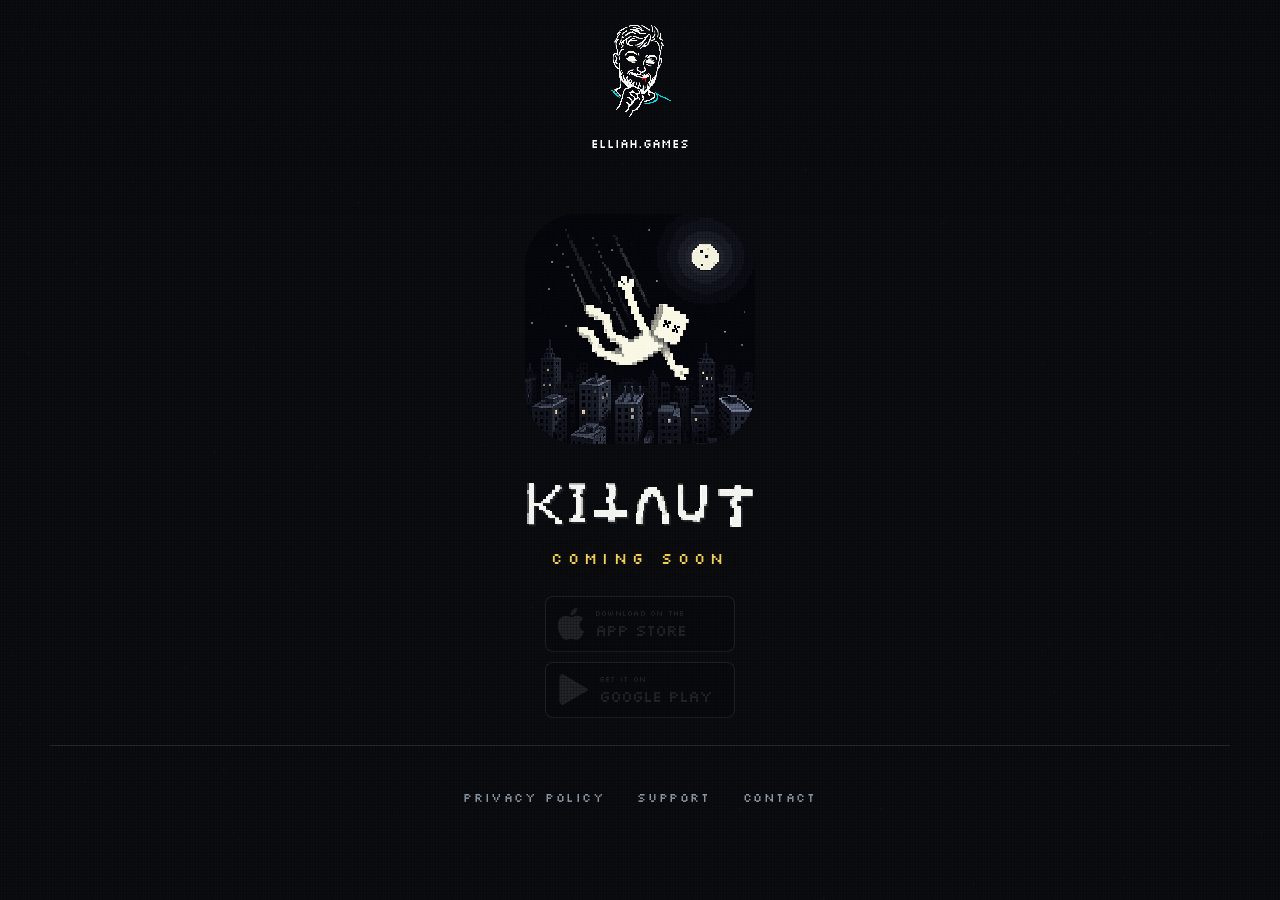
==== index.html @ a09199c2 "Polish landing page and footer details" ====
<!doctype html>
<html lang="en">
<head>
  <meta charset="utf-8">
  <meta name="viewport" content="width=device-width, initial-scale=1">
  <meta name="theme-color" content="#0b0c10">
  <meta name="description" content="elliah.games — creator of KITAUT, a one-touch physics arcade game coming soon.">
  <meta property="og:title" content="elliah.games · KITAUT">
  <meta property="og:description" content="Swing higher. KITAUT is coming soon.">
  <meta property="og:image" content="https://elliahzhe.github.io/kitaut-site/assets/kitaut-icon.png">
  <meta property="og:type" content="website">
  <title>elliah.games · KITAUT</title>
  <link rel="canonical" href="https://elliahzhe.github.io/kitaut-site/">
  <link rel="icon" href="assets/kitaut-icon.png">
  <link rel="stylesheet" href="landing.css?v=29">
  <script src="radial-waves.js?v=1" defer></script>
  <script src="pixel-shimmer.js?v=1" defer></script>
</head>
<body>
  <div class="radial-waves" aria-hidden="true"></div>
  <div class="top-background-fade" aria-hidden="true"></div>
  <canvas class="pixel-shimmer" aria-hidden="true"></canvas>

  <header class="site-header">
    <a class="creator" href="./" aria-label="elliah.games home">
      <span class="portrait-sprite" aria-hidden="true"></span>
      <span class="creator-copy">
        <strong>elliah.games</strong>
      </span>
    </a>
  </header>

  <main class="hero">
    <div class="hero-copy">
      <div class="icon-orbit">
        <img class="game-icon" src="assets/kitaut-icon.png" alt="KITAUT app icon" width="1024" height="1024">
      </div>

      <div class="logo-stage" aria-label="KITAUT">
        <div class="logo-sprite" aria-hidden="true"></div>
      </div>

      <p class="coming-soon">Coming soon</p>

      <div class="store-row" aria-label="KITAUT store availability">
        <div class="store-badge" role="img" aria-label="Download on the App Store — coming soon">
          <svg class="store-icon apple-icon" viewBox="0 -2 32 42" aria-hidden="true">
            <path fill="currentColor" d="M26.7 20.3c0-5 4.1-7.5 4.3-7.6-2.3-3.4-6-3.9-7.3-4-3.1-.3-6 1.8-7.6 1.8-1.6 0-4-1.7-6.6-1.6-3.4.1-6.5 2-8.2 5-3.5 6.1-.9 15 2.5 19.9 1.7 2.4 3.6 5 6.2 4.9 2.5-.1 3.5-1.6 6.5-1.6 3.1 0 3.9 1.6 6.6 1.5 2.7 0 4.5-2.4 6.2-4.8 1.9-2.8 2.7-5.5 2.7-5.6-.1 0-5.3-2-5.3-7.9ZM21.7 5.5C23.1 3.8 24.1 1.4 23.8-1c-2.1.1-4.7 1.4-6.2 3.2-1.3 1.5-2.5 4-2.2 6.3 2.4.2 4.8-1.2 6.3-3Z"/>
          </svg>
          <span><small>Download on the</small><strong>App Store</strong></span>
        </div>

        <div class="store-badge" role="img" aria-label="Get it on Google Play — coming soon">
          <svg class="store-icon play-icon" viewBox="0 0 40 44" aria-hidden="true">
            <path fill="currentColor" d="M3 3.2 23.6 22 3.1 40.8C2.4 39.9 2 38.7 2 37.3V6.7c0-1.4.4-2.6 1-3.5Z"/>
            <path fill="currentColor" d="m23.6 22 6.8-6.2 7.7 4.4c2.3 1.3 2.3 2.9 0 4.2l-7.8 4.4-6.7-6.8Z"/>
            <path fill="currentColor" d="M3.1 40.8 23.6 22l6.7 6.8L6.8 42.2c-1.5.8-2.8.3-3.7-1.4Z"/>
            <path fill="currentColor" d="M3 3.2c.9-1.7 2.3-2.2 3.8-1.4l23.6 14-6.8 6.2L3 3.2Z"/>
          </svg>
          <span><small>GET IT ON</small><strong>Google Play</strong></span>
        </div>
      </div>

    </div>
  </main>

  <footer class="site-footer">
    <div>
      <a href="privacy/">Privacy Policy</a>
      <a href="support/">Support</a>
      <a href="mailto:elliahzhe@gmail.com?subject=elliah.games%20Contact">Contact</a>
    </div>
  </footer>
</body>
</html>
---- landing.css ----
@font-face {
  font-family: "Silkscreen";
  src: url("assets/fonts/Silkscreen-Regular.ttf") format("truetype");
  font-style: normal;
  font-weight: 400;
  font-display: swap;
}

@font-face {
  font-family: "Silkscreen";
  src: url("assets/fonts/Silkscreen-Bold.ttf") format("truetype");
  font-style: normal;
  font-weight: 700;
  font-display: swap;
}

:root {
  color-scheme: dark;
  --bg: #0b0c10;
  --bg-raised: #11141b;
  --panel: #171b23;
  --line: #353d49;
  --white: #f5f3e8;
  --muted: #8f99a7;
  --yellow: #f4d35e;
  --cyan: #00c9d5;
  --red: #ff3b2f;
  --pixel: "Silkscreen", "Courier New", monospace;
  --ui: var(--pixel);
  --meta: "SFMono-Regular", "Roboto Mono", "Courier New", monospace;
  --sync-cycle: 3.6s;
}

* { box-sizing: border-box; }

html {
  min-width: 320px;
  background: var(--bg);
  scroll-behavior: smooth;
}

body {
  position: relative;
  isolation: isolate;
  min-height: 100svh;
  margin: 0;
  overflow-x: hidden;
  color: var(--white);
  background-color: var(--bg);
  font-family: var(--pixel);
  font-synthesis: none;
}

.radial-waves {
  position: fixed;
  z-index: 0;
  inset: 0;
  overflow: hidden;
  pointer-events: none;
}

.radial-wave {
  position: absolute;
  top: var(--wave-y);
  left: var(--wave-x);
  width: clamp(132px, 18vmax, 220px);
  aspect-ratio: 1;
  opacity: 0;
  image-rendering: pixelated;
  transform: translate(-50%, -50%) scale(0.34);
  transform-origin: center;
  will-change: transform, opacity;
  animation: generated-wave-pulse var(--sync-cycle) linear forwards;
}

.top-background-fade {
  position: fixed;
  z-index: 2;
  top: -1px;
  right: 0;
  left: 0;
  height: clamp(140px, 24svh, 260px);
  pointer-events: none;
  background: linear-gradient(
    to bottom,
    rgba(11, 12, 16, 1) 0%,
    rgba(11, 12, 16, 0.82) 32%,
    rgba(11, 12, 16, 0.36) 68%,
    rgba(11, 12, 16, 0) 100%
  );
}

.pixel-shimmer {
  position: fixed;
  z-index: 25;
  inset: 0;
  width: 100%;
  height: 100%;
  pointer-events: none;
  opacity: 0.26;
  mix-blend-mode: screen;
  image-rendering: pixelated;
}

body::before {
  content: "";
  position: fixed;
  z-index: 30;
  inset: 0;
  pointer-events: none;
  background:
    radial-gradient(circle at 50% 50%,
      rgba(245, 243, 232, 0.13) 0 0.55px,
      transparent 0.7px),
    linear-gradient(rgba(0, 0, 0, 0.3) 1px, transparent 1px),
    linear-gradient(90deg, rgba(0, 0, 0, 0.28) 1px, transparent 1px);
  background-size: 3px 3px;
  mix-blend-mode: soft-light;
  opacity: 0.72;
}

a { color: inherit; }

.site-header,
.hero,
.site-footer {
  position: relative;
  z-index: 5;
}

.site-header {
  display: flex;
  align-items: center;
  justify-content: center;
  width: min(1180px, calc(100% - 48px));
  min-height: 116px;
  margin: 0 auto;
  padding: 14px 0 8px;
}

.creator {
  display: inline-flex;
  flex-direction: column;
  align-items: center;
  gap: 8px;
  color: var(--white);
  text-align: center;
  text-decoration: none;
}

.portrait-sprite {
  flex: 0 0 auto;
  width: 84px;
  aspect-ratio: 544 / 736;
  background: url("assets/elliah-portrait-sheet.png") 0 0 / 300% 300% no-repeat;
  image-rendering: pixelated;
  animation: portrait-frames var(--sync-cycle) steps(1, end) infinite;
}

.creator-copy {
  display: grid;
  gap: 4px;
}

.creator-copy strong {
  display: block;
  color: #fff;
  font-family: var(--ui);
  font-size: 0.74rem;
  font-weight: 400;
  letter-spacing: 0;
  text-transform: lowercase;
}

.site-footer a {
  position: relative;
  color: var(--muted);
  font-family: var(--ui);
  font-size: 0.76rem;
  font-weight: 400;
  letter-spacing: 0.13em;
  text-decoration: none;
  text-transform: uppercase;
  transition: color 160ms ease;
}

.site-footer a::after {
  content: "";
  position: absolute;
  right: 0;
  bottom: -5px;
  left: 0;
  height: 1px;
  background: var(--cyan);
  transform: scaleX(0);
  transform-origin: left;
  transition: transform 160ms ease;
}

.site-footer a:hover,
.site-footer a:focus-visible { color: var(--white); }

.site-footer a:hover::after,
.site-footer a:focus-visible::after { transform: scaleX(1); }

.hero {
  display: grid;
  place-items: center;
  min-height: calc(100svh - 210px);
  padding: 12px 24px 88px;
  text-align: center;
}

.hero-copy {
  display: grid;
  justify-items: center;
  width: min(720px, 100%);
}

.icon-orbit {
  position: relative;
  display: grid;
  place-items: center;
  width: clamp(170px, 23vw, 230px);
  aspect-ratio: 1;
  margin-bottom: 30px;
}

.game-icon {
  position: relative;
  z-index: 1;
  display: block;
  width: 100%;
  height: auto;
  border-radius: 23%;
  background: #08090d;
  image-rendering: pixelated;
}

.logo-stage {
  position: relative;
  width: 226px;
  height: 49px;
  max-width: 100%;
  margin: 4px 0 14px;
  overflow: hidden;
}

.logo-sprite {
  width: 129px;
  height: 28px;
  background-image: url("assets/kitaut-logo-sheet.png");
  background-repeat: no-repeat;
  background-position: -63px -114px;
  filter: drop-shadow(1px 1px 0 rgba(255, 255, 255, 0.12));
  image-rendering: pixelated;
  transform: scale(1.75);
  transform-origin: 0 0;
  animation: logo-frames var(--sync-cycle) steps(1, end) infinite;
}

.coming-soon {
  margin: 8px 0 28px;
  color: var(--yellow);
  font-family: var(--ui);
  font-size: clamp(0.78rem, 2vw, 0.92rem);
  font-weight: 400;
  letter-spacing: 0.36em;
  text-transform: uppercase;
  text-shadow: 0 0 22px rgba(244, 211, 94, 0.24);
}

.store-row {
  display: grid;
  grid-template-columns: 1fr;
  justify-items: center;
  gap: 10px;
}

.store-badge {
  display: flex;
  align-items: center;
  width: 190px;
  height: 56px;
  padding: 6px 12px;
  border: 1px solid rgba(245, 243, 232, 0.92);
  border-radius: 8px;
  opacity: 0.1;
  background: #030405;
  font-family: var(--ui);
  text-align: left;
  user-select: none;
}

.store-icon {
  flex: 0 0 auto;
  width: 28px;
  max-height: 34px;
  margin-right: 11px;
}

.apple-icon {
  width: 26px;
  height: 34px;
}

.play-icon { width: 30px; }

.store-badge span {
  display: grid;
  min-width: 0;
  align-content: center;
  line-height: 1;
}

.store-badge small {
  margin-bottom: 5px;
  font-size: 0.5rem;
  letter-spacing: 0.03em;
  white-space: nowrap;
}

.store-badge strong {
  font-size: 1rem;
  font-weight: 400;
  letter-spacing: -0.06em;
  white-space: nowrap;
}

.site-footer {
  display: flex;
  align-items: center;
  flex-direction: column;
  justify-content: center;
  gap: 14px;
  width: min(1180px, calc(100% - 48px));
  min-height: 104px;
  margin: -104px auto 0;
  padding: 17px 0;
  border-top: 1px solid rgba(53, 61, 73, 0.55);
  color: var(--muted);
  font-family: var(--ui);
  font-size: 0.74rem;
  text-align: center;
}

.site-footer p {
  margin: 0;
  font-family: var(--ui);
  font-weight: 400;
  letter-spacing: 0;
}

.site-footer div {
  display: flex;
  justify-content: center;
  gap: clamp(18px, 3vw, 32px);
}

@keyframes portrait-frames {
  0%, 11.1% { background-position: 0 0; }
  11.2%, 22.2% { background-position: 50% 0; }
  22.3%, 33.3% { background-position: 100% 0; }
  33.4%, 44.4% { background-position: 0 50%; }
  44.5%, 55.5% { background-position: 50% 50%; }
  55.6%, 66.6% { background-position: 100% 50%; }
  66.7%, 77.7% { background-position: 0 100%; }
  77.8%, 88.8% { background-position: 50% 100%; }
  88.9%, 100% { background-position: 100% 100%; }
}

@keyframes logo-frames {
  0%, 11.1% { background-position: -63px -114px; }
  11.2%, 22.2% { background-position: -319px -114px; }
  22.3%, 33.3% { background-position: -575px -114px; }
  33.4%, 44.4% { background-position: -63px -370px; }
  44.5%, 55.5% { background-position: -319px -370px; }
  55.6%, 66.6% { background-position: -575px -370px; }
  66.7%, 77.7% { background-position: -63px -626px; }
  77.8%, 88.8% { background-position: -319px -626px; }
  88.9%, 100% { background-position: -575px -626px; }
}

@keyframes generated-wave-pulse {
  0% {
    opacity: 0.34;
    transform: translate(-50%, -50%) scale(0.34);
    animation-timing-function: steps(3, end);
  }
  14% {
    opacity: 0.3;
    transform: translate(-50%, -50%) scale(1.25);
  }
  33% {
    opacity: 0.3;
    transform: translate(-50%, -50%) scale(1.25);
    animation-timing-function: steps(3, end);
  }
  47% {
    opacity: 0.22;
    transform: translate(-50%, -50%) scale(2.6);
  }
  66% {
    opacity: 0.22;
    transform: translate(-50%, -50%) scale(2.6);
    animation-timing-function: steps(3, end);
  }
  80% {
    opacity: 0.13;
    transform: translate(-50%, -50%) scale(4.6);
  }
  92% {
    opacity: 0.13;
    transform: translate(-50%, -50%) scale(4.6);
    animation-timing-function: steps(2, end);
  }
  100% {
    opacity: 0;
    transform: translate(-50%, -50%) scale(8);
  }
}

@media (max-width: 700px) {
  .site-header {
    width: min(100% - 28px, 1180px);
    min-height: 92px;
    padding-top: 8px;
  }

  .portrait-sprite { width: 64px; }
  .creator { gap: 7px; }

  .hero {
    min-height: calc(100svh - 154px);
    padding: 34px 18px 132px;
  }

  .icon-orbit { width: 162px; margin-bottom: 28px; }

  .logo-stage { width: 149px; height: 33px; margin-bottom: 18px; }
  .logo-sprite { transform: scale(1.15); }

  .store-badge { width: 190px; }

  .site-footer {
    width: min(100% - 28px, 1180px);
    min-height: 124px;
    margin-top: -124px;
    padding: 19px 0;
  }

  .site-footer div { flex-wrap: wrap; row-gap: 14px; }
  .site-footer a { font-size: 0.66rem; }
}

@media (prefers-reduced-motion: reduce) {
  .radial-waves { display: none; }
}

@media (max-width: 390px) {
  .hero { padding-top: 20px; }
}

@media (prefers-reduced-motion: reduce) {
  *, *::before, *::after {
    scroll-behavior: auto !important;
    animation-duration: 0.001ms !important;
    animation-iteration-count: 1 !important;
  }
}
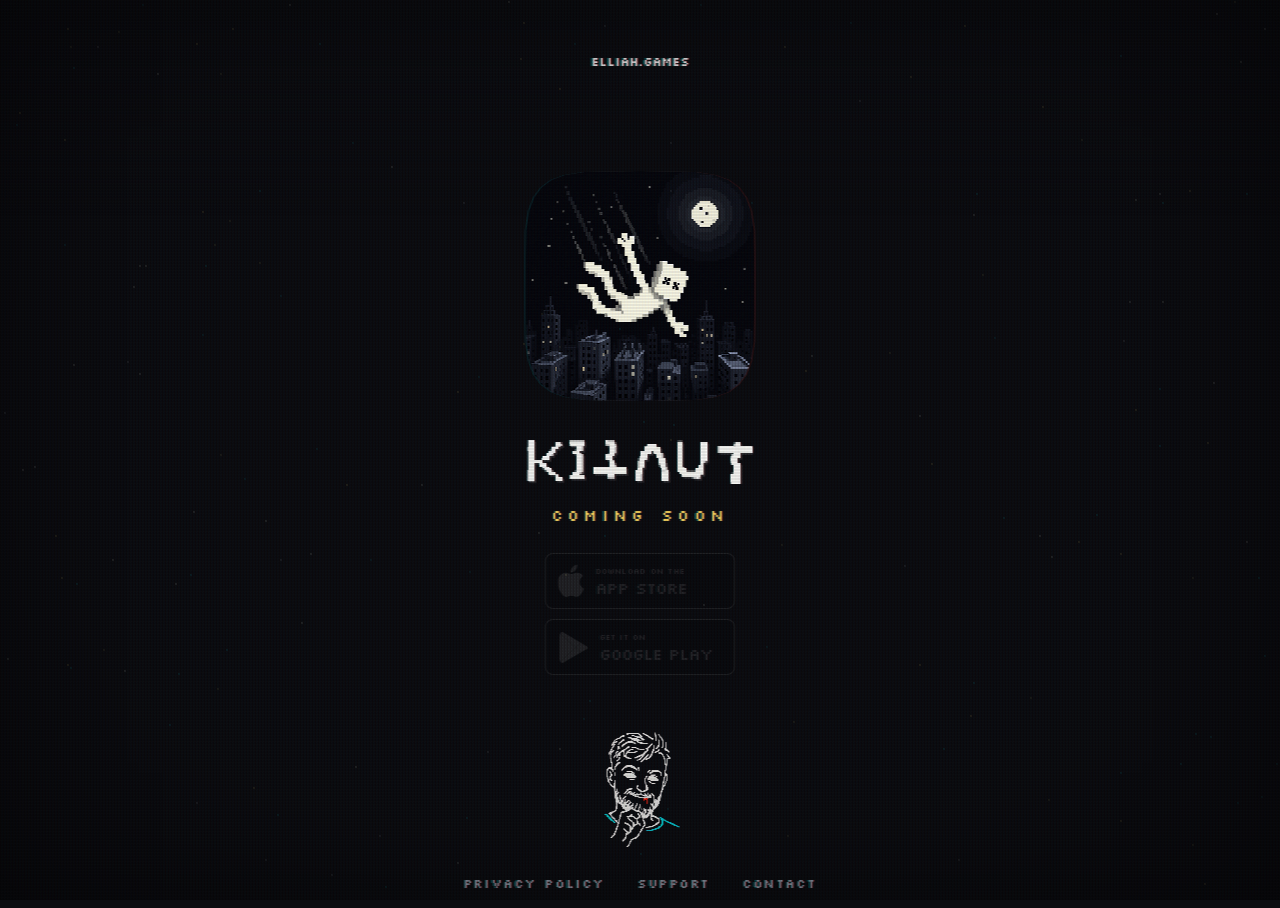
==== commit 8811fb54: "Refine landing page effects and layout" ====
--- a/index.html
+++ b/index.html
@@ -1,5 +1,5 @@
 <!doctype html>
-<html lang="en">
+<html lang="en" class="crt-enabled">
 <head>
   <meta charset="utf-8">
   <meta name="viewport" content="width=device-width, initial-scale=1">
@@ -12,18 +12,23 @@
   <title>elliah.games · KITAUT</title>
   <link rel="canonical" href="https://elliahzhe.github.io/kitaut-site/">
   <link rel="icon" href="assets/kitaut-icon.png">
-  <link rel="stylesheet" href="landing.css?v=29">
-  <script src="radial-waves.js?v=1" defer></script>
-  <script src="pixel-shimmer.js?v=1" defer></script>
+  <script>
+    if (new URLSearchParams(window.location.search).get("crt") === "off") {
+      document.documentElement.classList.remove("crt-enabled");
+    }
+  </script>
+  <link rel="stylesheet" href="landing.css?v=43">
+  <script src="radial-waves.js?v=4" defer></script>
+  <script src="pixel-shimmer.js?v=3" defer></script>
 </head>
 <body>
   <div class="radial-waves" aria-hidden="true"></div>
   <div class="top-background-fade" aria-hidden="true"></div>
   <canvas class="pixel-shimmer" aria-hidden="true"></canvas>
+  <div class="crt-overlay" aria-hidden="true"></div>
 
   <header class="site-header">
     <a class="creator" href="./" aria-label="elliah.games home">
-      <span class="portrait-sprite" aria-hidden="true"></span>
       <span class="creator-copy">
         <strong>elliah.games</strong>
       </span>
@@ -65,7 +70,10 @@
   </main>
 
   <footer class="site-footer">
-    <div>
+    <div class="footer-portrait" aria-hidden="true">
+      <span class="portrait-sprite"></span>
+    </div>
+    <div class="footer-links">
       <a href="privacy/">Privacy Policy</a>
       <a href="support/">Support</a>
       <a href="mailto:elliahzhe@gmail.com?subject=elliah.games%20Contact">Contact</a>
--- a/landing.css
+++ b/landing.css
@@ -25,6 +25,7 @@
   --yellow: #f4d35e;
   --cyan: #00c9d5;
   --red: #ff3b2f;
+  --pixel-grid: 3px;
   --pixel: "Silkscreen", "Courier New", monospace;
   --ui: var(--pixel);
   --meta: "SFMono-Regular", "Roboto Mono", "Courier New", monospace;
@@ -70,7 +71,7 @@
   transform: translate(-50%, -50%) scale(0.34);
   transform-origin: center;
   will-change: transform, opacity;
-  animation: generated-wave-pulse var(--sync-cycle) linear forwards;
+  animation: generated-wave-pulse var(--wave-life, 1500ms) steps(12, end) forwards;
 }
 
 .top-background-fade {
@@ -97,7 +98,7 @@
   width: 100%;
   height: 100%;
   pointer-events: none;
-  opacity: 0.26;
+  opacity: 0.58;
   mix-blend-mode: screen;
   image-rendering: pixelated;
 }
@@ -114,9 +115,98 @@
       transparent 0.7px),
     linear-gradient(rgba(0, 0, 0, 0.3) 1px, transparent 1px),
     linear-gradient(90deg, rgba(0, 0, 0, 0.28) 1px, transparent 1px);
-  background-size: 3px 3px;
+  background-size: var(--pixel-grid) var(--pixel-grid);
   mix-blend-mode: soft-light;
   opacity: 0.72;
+}
+
+.crt-overlay {
+  display: none;
+}
+
+.crt-enabled .crt-overlay {
+  position: fixed;
+  z-index: 40;
+  display: block;
+  inset: 0;
+  overflow: hidden;
+  pointer-events: none;
+  background:
+    repeating-linear-gradient(
+      to bottom,
+      rgba(245, 243, 232, 0.018) 0,
+      rgba(245, 243, 232, 0.018) 1px,
+      rgba(0, 0, 0, 0.1) 1px,
+      rgba(0, 0, 0, 0.1) 3px
+    ),
+    repeating-linear-gradient(
+      to right,
+      rgba(255, 59, 47, 0.018) 0,
+      rgba(255, 59, 47, 0.018) 1px,
+      rgba(0, 201, 213, 0.012) 1px,
+      rgba(0, 201, 213, 0.012) 2px,
+      rgba(90, 110, 255, 0.018) 2px,
+      rgba(90, 110, 255, 0.018) 3px
+    ),
+    radial-gradient(
+      ellipse at 50% 47%,
+      transparent 45%,
+      rgba(0, 0, 0, 0.08) 68%,
+      rgba(0, 0, 0, 0.4) 100%
+    );
+  background-size: 100% 3px, 3px 100%, 100% 100%;
+  box-shadow: inset 0 0 clamp(42px, 9vw, 130px) rgba(0, 0, 0, 0.4);
+  opacity: 0.76;
+  mix-blend-mode: normal;
+  animation: crt-flicker 92ms steps(2, end) infinite;
+}
+
+.crt-enabled .crt-overlay::after {
+  content: "";
+  position: absolute;
+  right: 0;
+  bottom: 0;
+  left: 0;
+  height: 2px;
+  background: linear-gradient(
+    to right,
+    transparent 0 6%,
+    rgba(255, 59, 47, 0.2) 18%,
+    rgba(245, 243, 232, 0.22) 48%,
+    rgba(0, 201, 213, 0.2) 78%,
+    transparent 94% 100%
+  );
+  opacity: 0.36;
+  transform: translateY(4px);
+  animation: crt-tracking 6.4s steps(1, end) infinite;
+}
+
+.crt-enabled .creator-copy strong,
+.crt-enabled .coming-soon,
+.crt-enabled .site-footer a,
+.crt-enabled .store-badge {
+  text-shadow:
+    1px 0 rgba(255, 59, 47, 0.42),
+    -1.25px 0 rgba(0, 201, 213, 0.38);
+}
+
+.crt-enabled body {
+  animation: crt-screen-blink 115ms steps(2, end) infinite;
+}
+
+.crt-enabled .site-header,
+.crt-enabled .hero,
+.crt-enabled .site-footer {
+  will-change: transform;
+  animation: crt-content-jitter 172ms steps(2, end) infinite alternate;
+}
+
+.crt-enabled .creator,
+.crt-enabled .icon-orbit,
+.crt-enabled .logo-stage {
+  filter:
+    drop-shadow(1px 0 rgba(255, 59, 47, 0.2))
+    drop-shadow(-1px 0 rgba(0, 201, 213, 0.2));
 }
 
 a { color: inherit; }
@@ -143,6 +233,7 @@
   flex-direction: column;
   align-items: center;
   gap: 8px;
+  opacity: 0.9;
   color: var(--white);
   text-align: center;
   text-decoration: none;
@@ -150,11 +241,17 @@
 
 .portrait-sprite {
   flex: 0 0 auto;
-  width: 84px;
+  width: 105px;
   aspect-ratio: 544 / 736;
   background: url("assets/elliah-portrait-sheet.png") 0 0 / 300% 300% no-repeat;
   image-rendering: pixelated;
   animation: portrait-frames var(--sync-cycle) steps(1, end) infinite;
+}
+
+.footer-portrait {
+  display: grid;
+  place-items: center;
+  opacity: 0.9;
 }
 
 .creator-copy {
@@ -233,6 +330,26 @@
   width: 100%;
   height: auto;
   border-radius: 23%;
+  -webkit-clip-path: polygon(
+    100% 50%, 99.57% 74.18%, 98.27% 82.63%, 96.06% 88.51%,
+    92.86% 92.86%, 88.51% 96.06%, 82.63% 98.27%, 74.18% 99.57%,
+    50% 100%, 25.82% 99.57%, 17.37% 98.27%, 11.49% 96.06%,
+    7.14% 92.86%, 3.94% 88.51%, 1.73% 82.63%, 0.43% 74.18%,
+    0% 50%, 0.43% 25.82%, 1.73% 17.37%, 3.94% 11.49%,
+    7.14% 7.14%, 11.49% 3.94%, 17.37% 1.73%, 25.82% 0.43%,
+    50% 0%, 74.18% 0.43%, 82.63% 1.73%, 88.51% 3.94%,
+    92.86% 7.14%, 96.06% 11.49%, 98.27% 17.37%, 99.57% 25.82%
+  );
+  clip-path: polygon(
+    100% 50%, 99.57% 74.18%, 98.27% 82.63%, 96.06% 88.51%,
+    92.86% 92.86%, 88.51% 96.06%, 82.63% 98.27%, 74.18% 99.57%,
+    50% 100%, 25.82% 99.57%, 17.37% 98.27%, 11.49% 96.06%,
+    7.14% 92.86%, 3.94% 88.51%, 1.73% 82.63%, 0.43% 74.18%,
+    0% 50%, 0.43% 25.82%, 1.73% 17.37%, 3.94% 11.49%,
+    7.14% 7.14%, 11.49% 3.94%, 17.37% 1.73%, 25.82% 0.43%,
+    50% 0%, 74.18% 0.43%, 82.63% 1.73%, 88.51% 3.94%,
+    92.86% 7.14%, 96.06% 11.49%, 98.27% 17.37%, 99.57% 25.82%
+  );
   background: #08090d;
   image-rendering: pixelated;
 }
@@ -337,7 +454,6 @@
   min-height: 104px;
   margin: -104px auto 0;
   padding: 17px 0;
-  border-top: 1px solid rgba(53, 61, 73, 0.55);
   color: var(--muted);
   font-family: var(--ui);
   font-size: 0.74rem;
@@ -351,7 +467,7 @@
   letter-spacing: 0;
 }
 
-.site-footer div {
+.site-footer .footer-links {
   display: flex;
   justify-content: center;
   gap: clamp(18px, 3vw, 32px);
@@ -383,40 +499,75 @@
 
 @keyframes generated-wave-pulse {
   0% {
-    opacity: 0.34;
-    transform: translate(-50%, -50%) scale(0.34);
-    animation-timing-function: steps(3, end);
-  }
-  14% {
-    opacity: 0.3;
-    transform: translate(-50%, -50%) scale(1.25);
-  }
-  33% {
-    opacity: 0.3;
-    transform: translate(-50%, -50%) scale(1.25);
-    animation-timing-function: steps(3, end);
-  }
-  47% {
-    opacity: 0.22;
-    transform: translate(-50%, -50%) scale(2.6);
-  }
-  66% {
-    opacity: 0.22;
-    transform: translate(-50%, -50%) scale(2.6);
-    animation-timing-function: steps(3, end);
-  }
-  80% {
-    opacity: 0.13;
-    transform: translate(-50%, -50%) scale(4.6);
-  }
-  92% {
-    opacity: 0.13;
-    transform: translate(-50%, -50%) scale(4.6);
-    animation-timing-function: steps(2, end);
+    opacity: 0.15;
+    transform: translate(-50%, -50%) scale(0.28);
+  }
+  35% {
+    opacity: 0.135;
+    transform: translate(-50%, -50%) scale(4.7);
+  }
+  70% {
+    opacity: 0.1;
+    transform: translate(-50%, -50%) scale(9.4);
+  }
+  90% {
+    opacity: 0.05;
+    transform: translate(-50%, -50%) scale(12.6);
   }
   100% {
     opacity: 0;
-    transform: translate(-50%, -50%) scale(8);
+    transform: translate(-50%, -50%) scale(14.4);
+  }
+}
+
+@keyframes crt-flicker {
+  0%, 100% { opacity: 0.76; }
+  19% { opacity: 0.58; }
+  37% { opacity: 0.84; }
+  58% { opacity: 0.68; }
+  76% { opacity: 0.88; }
+  87% { opacity: 0.62; }
+}
+
+@keyframes crt-screen-blink {
+  0%, 100% { opacity: 1; }
+  13% { opacity: 0.94; }
+  31% { opacity: 0.99; }
+  48% { opacity: 0.9; }
+  49% { opacity: 0.98; }
+  72% { opacity: 0.95; }
+  86% { opacity: 0.88; }
+  87% { opacity: 1; }
+}
+
+@keyframes crt-content-jitter {
+  0% { transform: translate(-0.5px, 0); }
+  28% { transform: translate(0.5px, -0.5px); }
+  54% { transform: translate(-0.5px, 0.5px); }
+  76% { transform: translate(0.5px, 0); }
+  100% { transform: translate(0, -0.5px); }
+}
+
+@keyframes crt-tracking {
+  0%, 78%, 100% {
+    opacity: 0;
+    transform: translateY(4px);
+  }
+  79% {
+    opacity: 0.24;
+    transform: translateY(-22svh);
+  }
+  80% {
+    opacity: 0.36;
+    transform: translateY(-54svh);
+  }
+  81% {
+    opacity: 0.18;
+    transform: translateY(-82svh);
+  }
+  82% {
+    opacity: 0;
+    transform: translateY(-100svh);
   }
 }
 
@@ -427,7 +578,7 @@
     padding-top: 8px;
   }
 
-  .portrait-sprite { width: 64px; }
+  .portrait-sprite { width: 80px; }
   .creator { gap: 7px; }
 
   .hero {
@@ -449,12 +600,21 @@
     padding: 19px 0;
   }
 
-  .site-footer div { flex-wrap: wrap; row-gap: 14px; }
+  .site-footer .footer-links { flex-wrap: wrap; row-gap: 14px; }
   .site-footer a { font-size: 0.66rem; }
 }
 
 @media (prefers-reduced-motion: reduce) {
   .radial-waves { display: none; }
+
+  .crt-enabled .crt-overlay,
+  .crt-enabled .crt-overlay::after {
+    animation: none;
+  }
+
+  .crt-enabled .crt-overlay::after {
+    display: none;
+  }
 }
 
 @media (max-width: 390px) {
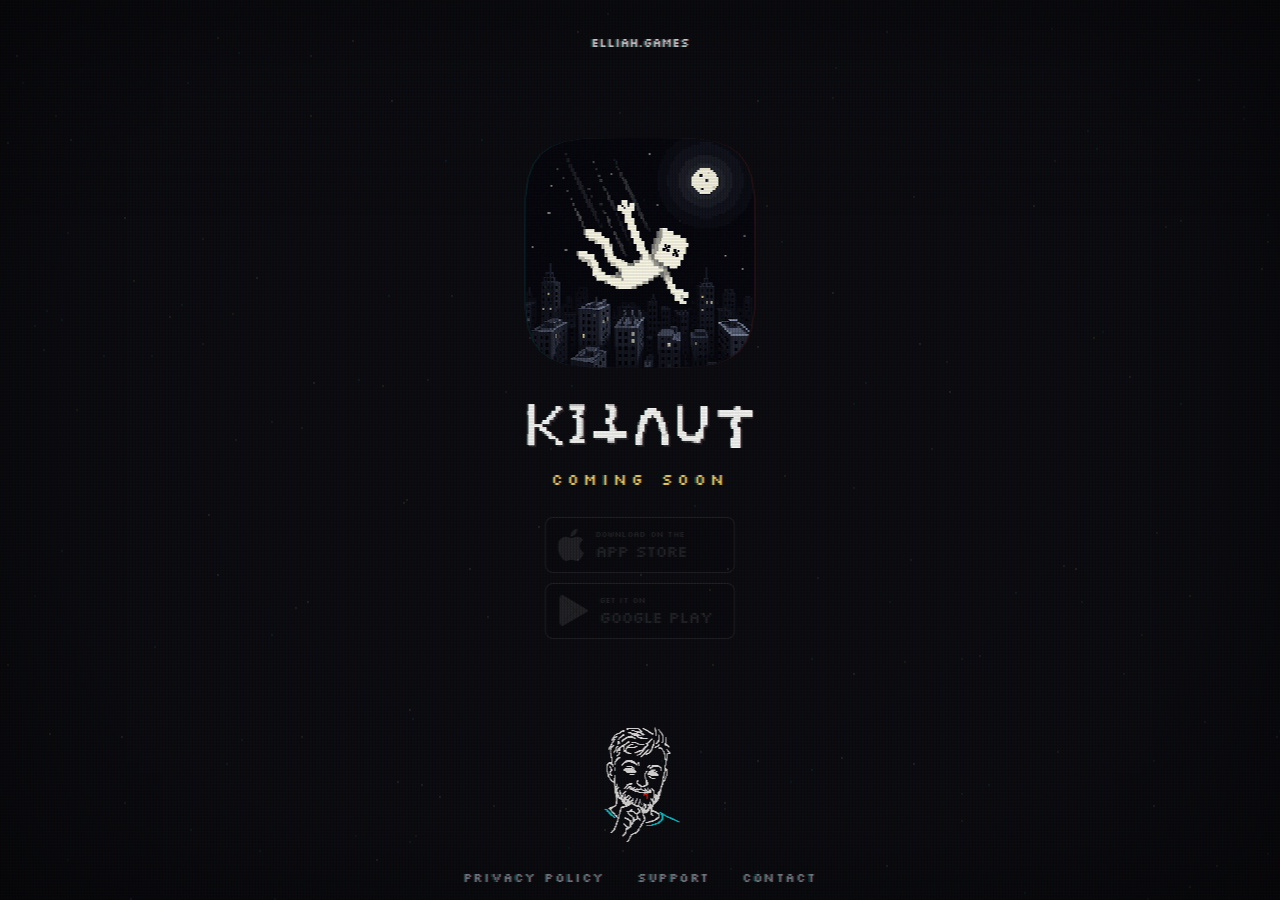
==== commit 91e822d4: "Fit landing page to viewport" ====
--- a/index.html
+++ b/index.html
@@ -17,7 +17,7 @@
       document.documentElement.classList.remove("crt-enabled");
     }
   </script>
-  <link rel="stylesheet" href="landing.css?v=43">
+  <link rel="stylesheet" href="landing.css?v=45">
   <script src="radial-waves.js?v=4" defer></script>
   <script src="pixel-shimmer.js?v=3" defer></script>
 </head>
--- a/landing.css
+++ b/landing.css
@@ -43,9 +43,13 @@
 body {
   position: relative;
   isolation: isolate;
+  display: grid;
+  grid-template-rows: auto minmax(0, 1fr) auto;
+  height: 100svh;
   min-height: 100svh;
   margin: 0;
   overflow-x: hidden;
+  overflow-y: auto;
   color: var(--white);
   background-color: var(--bg);
   font-family: var(--pixel);
@@ -223,9 +227,9 @@
   align-items: center;
   justify-content: center;
   width: min(1180px, calc(100% - 48px));
-  min-height: 116px;
+  min-height: clamp(52px, 9svh, 78px);
   margin: 0 auto;
-  padding: 14px 0 8px;
+  padding: clamp(8px, 1.5svh, 14px) 0 6px;
 }
 
 .creator {
@@ -241,7 +245,7 @@
 
 .portrait-sprite {
   flex: 0 0 auto;
-  width: 105px;
+  width: clamp(68px, 13svh, 105px);
   aspect-ratio: 544 / 736;
   background: url("assets/elliah-portrait-sheet.png") 0 0 / 300% 300% no-repeat;
   image-rendering: pixelated;
@@ -303,8 +307,8 @@
 .hero {
   display: grid;
   place-items: center;
-  min-height: calc(100svh - 210px);
-  padding: 12px 24px 88px;
+  min-height: 0;
+  padding: clamp(8px, 1.8svh, 14px) 24px;
   text-align: center;
 }
 
@@ -318,9 +322,9 @@
   position: relative;
   display: grid;
   place-items: center;
-  width: clamp(170px, 23vw, 230px);
+  width: clamp(148px, min(23vw, 26svh), 230px);
   aspect-ratio: 1;
-  margin-bottom: 30px;
+  margin-bottom: clamp(18px, 3svh, 30px);
 }
 
 .game-icon {
@@ -449,11 +453,11 @@
   align-items: center;
   flex-direction: column;
   justify-content: center;
-  gap: 14px;
+  gap: clamp(8px, 1.4svh, 14px);
   width: min(1180px, calc(100% - 48px));
-  min-height: 104px;
-  margin: -104px auto 0;
-  padding: 17px 0;
+  min-height: 0;
+  margin: 0 auto;
+  padding: clamp(8px, 1.7svh, 17px) 0;
   color: var(--muted);
   font-family: var(--ui);
   font-size: 0.74rem;
@@ -499,19 +503,19 @@
 
 @keyframes generated-wave-pulse {
   0% {
-    opacity: 0.15;
+    opacity: 0.075;
     transform: translate(-50%, -50%) scale(0.28);
   }
   35% {
-    opacity: 0.135;
+    opacity: 0.0675;
     transform: translate(-50%, -50%) scale(4.7);
   }
   70% {
-    opacity: 0.1;
+    opacity: 0.05;
     transform: translate(-50%, -50%) scale(9.4);
   }
   90% {
-    opacity: 0.05;
+    opacity: 0.025;
     transform: translate(-50%, -50%) scale(12.6);
   }
   100% {
@@ -574,19 +578,22 @@
 @media (max-width: 700px) {
   .site-header {
     width: min(100% - 28px, 1180px);
-    min-height: 92px;
-    padding-top: 8px;
-  }
-
-  .portrait-sprite { width: 80px; }
+    min-height: clamp(46px, 7svh, 64px);
+    padding-top: 6px;
+  }
+
+  .portrait-sprite { width: clamp(58px, 8svh, 80px); }
   .creator { gap: 7px; }
 
   .hero {
-    min-height: calc(100svh - 154px);
-    padding: 34px 18px 132px;
-  }
-
-  .icon-orbit { width: 162px; margin-bottom: 28px; }
+    min-height: 0;
+    padding: clamp(8px, 1.5svh, 15px) 18px;
+  }
+
+  .icon-orbit {
+    width: clamp(130px, 18svh, 162px);
+    margin-bottom: clamp(16px, 2.6svh, 28px);
+  }
 
   .logo-stage { width: 149px; height: 33px; margin-bottom: 18px; }
   .logo-sprite { transform: scale(1.15); }
@@ -595,9 +602,9 @@
 
   .site-footer {
     width: min(100% - 28px, 1180px);
-    min-height: 124px;
-    margin-top: -124px;
-    padding: 19px 0;
+    min-height: 0;
+    margin-top: 0;
+    padding: clamp(8px, 1.5svh, 15px) 0;
   }
 
   .site-footer .footer-links { flex-wrap: wrap; row-gap: 14px; }
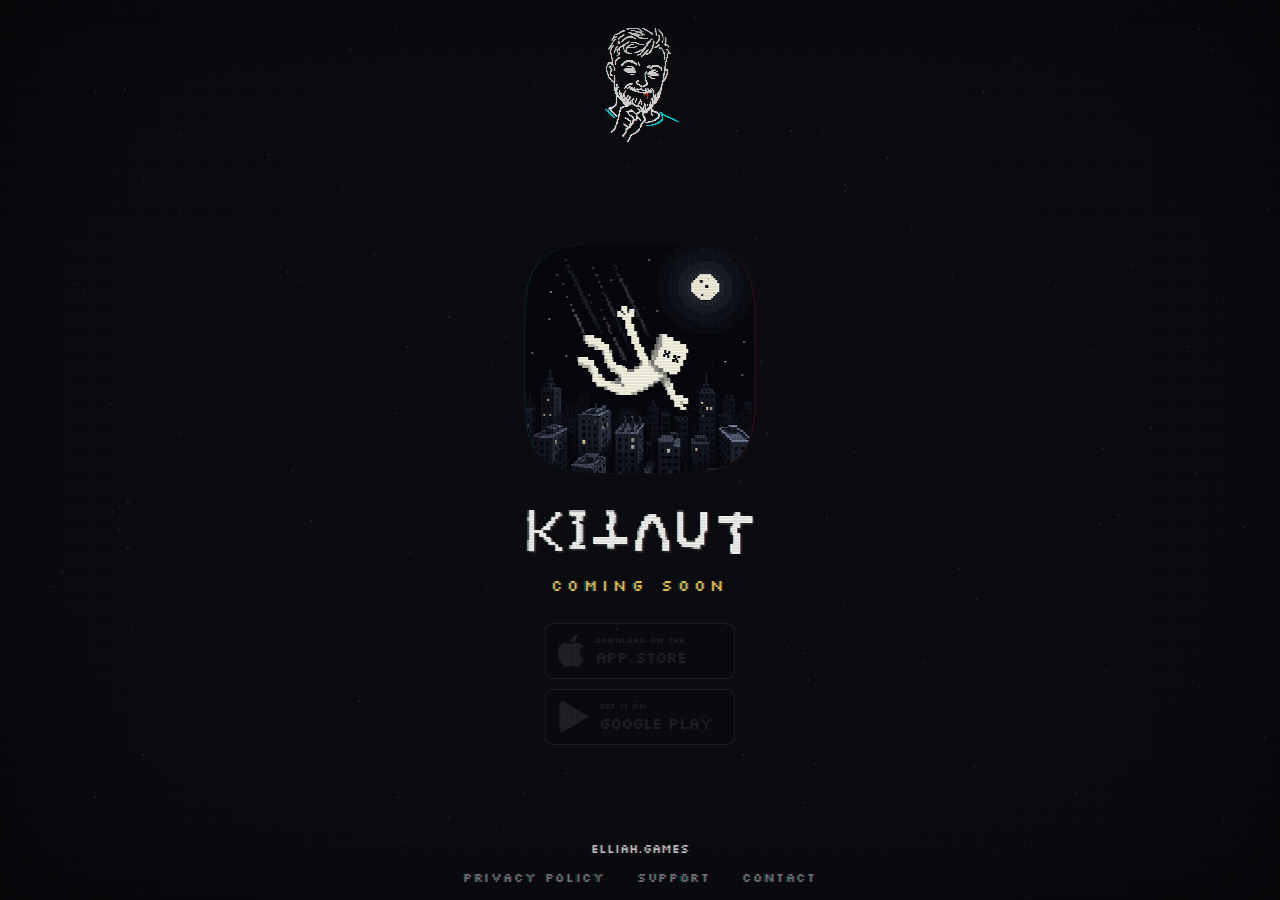
==== commit b2555594: "Polish mobile landing layout" ====
--- a/index.html
+++ b/index.html
@@ -17,7 +17,7 @@
       document.documentElement.classList.remove("crt-enabled");
     }
   </script>
-  <link rel="stylesheet" href="landing.css?v=45">
+  <link rel="stylesheet" href="landing.css?v=48">
   <script src="radial-waves.js?v=4" defer></script>
   <script src="pixel-shimmer.js?v=3" defer></script>
 </head>
@@ -29,9 +29,7 @@
 
   <header class="site-header">
     <a class="creator" href="./" aria-label="elliah.games home">
-      <span class="creator-copy">
-        <strong>elliah.games</strong>
-      </span>
+      <span class="portrait-sprite" aria-hidden="true"></span>
     </a>
   </header>
 
@@ -70,9 +68,11 @@
   </main>
 
   <footer class="site-footer">
-    <div class="footer-portrait" aria-hidden="true">
-      <span class="portrait-sprite"></span>
-    </div>
+    <a class="footer-name" href="./" aria-label="elliah.games home">
+      <span class="creator-copy">
+        <strong>elliah.games</strong>
+      </span>
+    </a>
     <div class="footer-links">
       <a href="privacy/">Privacy Policy</a>
       <a href="support/">Support</a>
--- a/landing.css
+++ b/landing.css
@@ -35,7 +35,11 @@
 * { box-sizing: border-box; }
 
 html {
-  min-width: 320px;
+  width: 100%;
+  min-width: 0;
+  max-width: 100%;
+  overflow-x: hidden;
+  overscroll-behavior-x: none;
   background: var(--bg);
   scroll-behavior: smooth;
 }
@@ -46,10 +50,14 @@
   display: grid;
   grid-template-rows: auto minmax(0, 1fr) auto;
   height: 100svh;
+  width: 100%;
   min-height: 100svh;
+  max-width: 100%;
   margin: 0;
   overflow-x: hidden;
   overflow-y: auto;
+  overscroll-behavior-x: none;
+  touch-action: pan-y;
   color: var(--white);
   background-color: var(--bg);
   font-family: var(--pixel);
@@ -252,10 +260,13 @@
   animation: portrait-frames var(--sync-cycle) steps(1, end) infinite;
 }
 
-.footer-portrait {
-  display: grid;
+.footer-name {
+  display: inline-grid;
   place-items: center;
   opacity: 0.9;
+  color: var(--white);
+  text-align: center;
+  text-decoration: none;
 }
 
 .creator-copy {
@@ -474,7 +485,18 @@
 .site-footer .footer-links {
   display: flex;
   justify-content: center;
+  width: 100%;
+  min-width: 0;
+  max-width: 100%;
+  flex-wrap: wrap;
   gap: clamp(18px, 3vw, 32px);
+}
+
+@supports (overflow: clip) {
+  html,
+  body {
+    overflow-x: clip;
+  }
 }
 
 @keyframes portrait-frames {
@@ -545,11 +567,11 @@
 }
 
 @keyframes crt-content-jitter {
-  0% { transform: translate(-0.5px, 0); }
-  28% { transform: translate(0.5px, -0.5px); }
-  54% { transform: translate(-0.5px, 0.5px); }
-  76% { transform: translate(0.5px, 0); }
-  100% { transform: translate(0, -0.5px); }
+  0% { transform: translate(-0.2px, 0); }
+  28% { transform: translate(0.2px, -0.2px); }
+  54% { transform: translate(-0.2px, 0.2px); }
+  76% { transform: translate(0.2px, 0); }
+  100% { transform: translate(0, -0.2px); }
 }
 
 @keyframes crt-tracking {
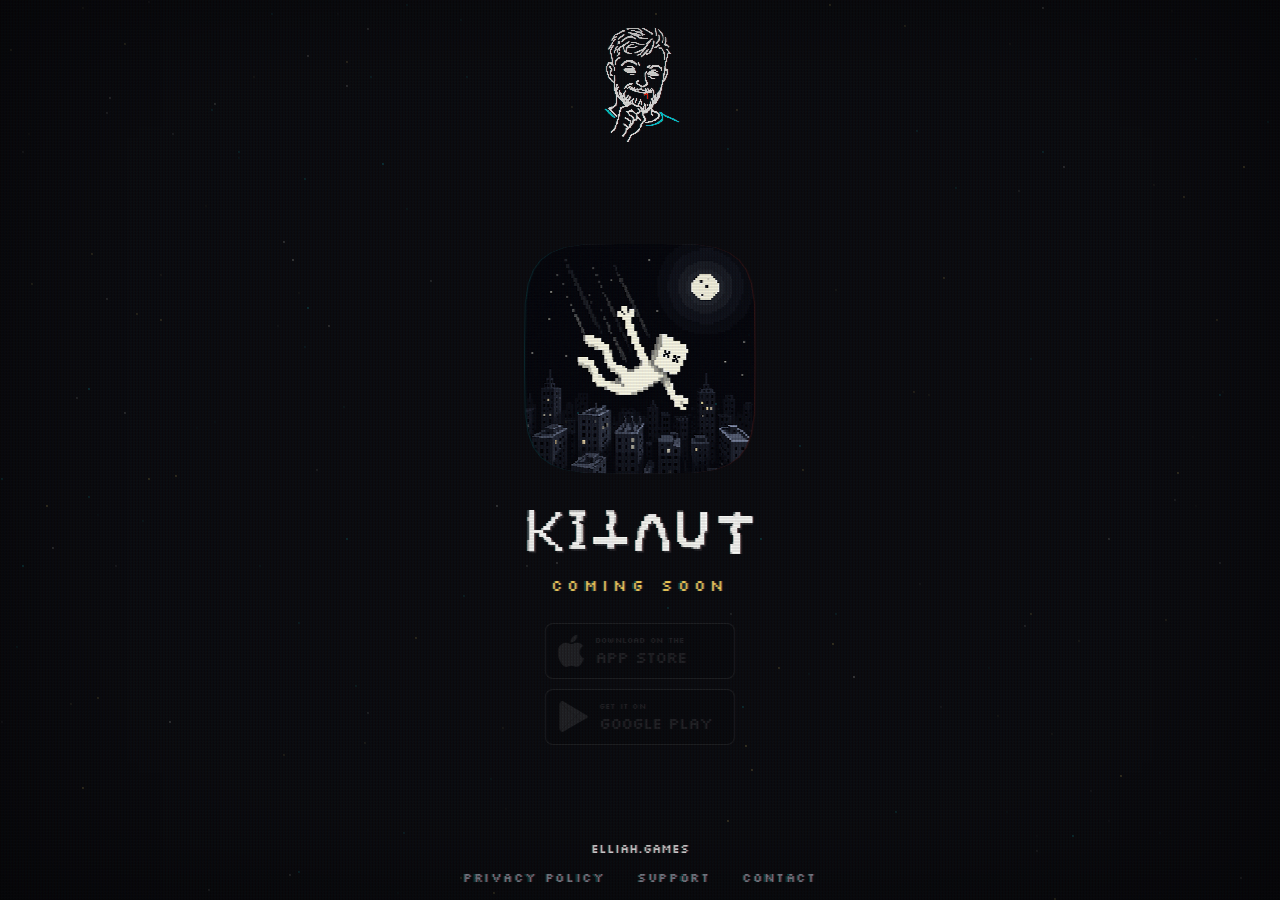
==== commit 64cda3c1: "Stabilize mobile effects and layout" ====
--- a/index.html
+++ b/index.html
@@ -17,9 +17,9 @@
       document.documentElement.classList.remove("crt-enabled");
     }
   </script>
-  <link rel="stylesheet" href="landing.css?v=48">
-  <script src="radial-waves.js?v=4" defer></script>
-  <script src="pixel-shimmer.js?v=3" defer></script>
+  <link rel="stylesheet" href="landing.css?v=51">
+  <script src="radial-waves.js?v=6" defer></script>
+  <script src="pixel-shimmer.js?v=5" defer></script>
 </head>
 <body>
   <div class="radial-waves" aria-hidden="true"></div>
--- a/landing.css
+++ b/landing.css
@@ -36,28 +36,30 @@
 
 html {
   width: 100%;
+  height: 100%;
   min-width: 0;
   max-width: 100%;
-  overflow-x: hidden;
-  overscroll-behavior-x: none;
+  overflow: hidden;
+  overscroll-behavior: none;
   background: var(--bg);
   scroll-behavior: smooth;
 }
 
 body {
-  position: relative;
+  position: fixed;
   isolation: isolate;
   display: grid;
   grid-template-rows: auto minmax(0, 1fr) auto;
+  inset: 0;
   height: 100svh;
+  height: 100dvh;
   width: 100%;
   min-height: 100svh;
   max-width: 100%;
   margin: 0;
-  overflow-x: hidden;
-  overflow-y: auto;
-  overscroll-behavior-x: none;
-  touch-action: pan-y;
+  overflow: hidden;
+  overscroll-behavior: none;
+  touch-action: none;
   color: var(--white);
   background-color: var(--bg);
   font-family: var(--pixel);
@@ -65,7 +67,7 @@
 }
 
 .radial-waves {
-  position: fixed;
+  position: absolute;
   z-index: 0;
   inset: 0;
   overflow: hidden;
@@ -87,7 +89,7 @@
 }
 
 .top-background-fade {
-  position: fixed;
+  position: absolute;
   z-index: 2;
   top: -1px;
   right: 0;
@@ -104,7 +106,7 @@
 }
 
 .pixel-shimmer {
-  position: fixed;
+  position: absolute;
   z-index: 25;
   inset: 0;
   width: 100%;
@@ -117,7 +119,7 @@
 
 body::before {
   content: "";
-  position: fixed;
+  position: absolute;
   z-index: 30;
   inset: 0;
   pointer-events: none;
@@ -137,7 +139,7 @@
 }
 
 .crt-enabled .crt-overlay {
-  position: fixed;
+  position: absolute;
   z-index: 40;
   display: block;
   inset: 0;
@@ -525,19 +527,19 @@
 
 @keyframes generated-wave-pulse {
   0% {
-    opacity: 0.075;
+    opacity: var(--wave-opacity-start, 0.075);
     transform: translate(-50%, -50%) scale(0.28);
   }
   35% {
-    opacity: 0.0675;
+    opacity: var(--wave-opacity-mid, 0.0675);
     transform: translate(-50%, -50%) scale(4.7);
   }
   70% {
-    opacity: 0.05;
+    opacity: var(--wave-opacity-far, 0.05);
     transform: translate(-50%, -50%) scale(9.4);
   }
   90% {
-    opacity: 0.025;
+    opacity: var(--wave-opacity-end, 0.025);
     transform: translate(-50%, -50%) scale(12.6);
   }
   100% {
@@ -597,14 +599,14 @@
   }
 }
 
-@media (max-width: 700px) {
+@media (max-width: 760px) {
   .site-header {
     width: min(100% - 28px, 1180px);
     min-height: clamp(46px, 7svh, 64px);
     padding-top: 6px;
   }
 
-  .portrait-sprite { width: clamp(58px, 8svh, 80px); }
+  .portrait-sprite { width: clamp(116px, 16svh, 160px); }
   .creator { gap: 7px; }
 
   .hero {
@@ -626,7 +628,7 @@
     width: min(100% - 28px, 1180px);
     min-height: 0;
     margin-top: 0;
-    padding: clamp(8px, 1.5svh, 15px) 0;
+    padding: clamp(8px, 1.5svh, 15px) 0 32px;
   }
 
   .site-footer .footer-links { flex-wrap: wrap; row-gap: 14px; }
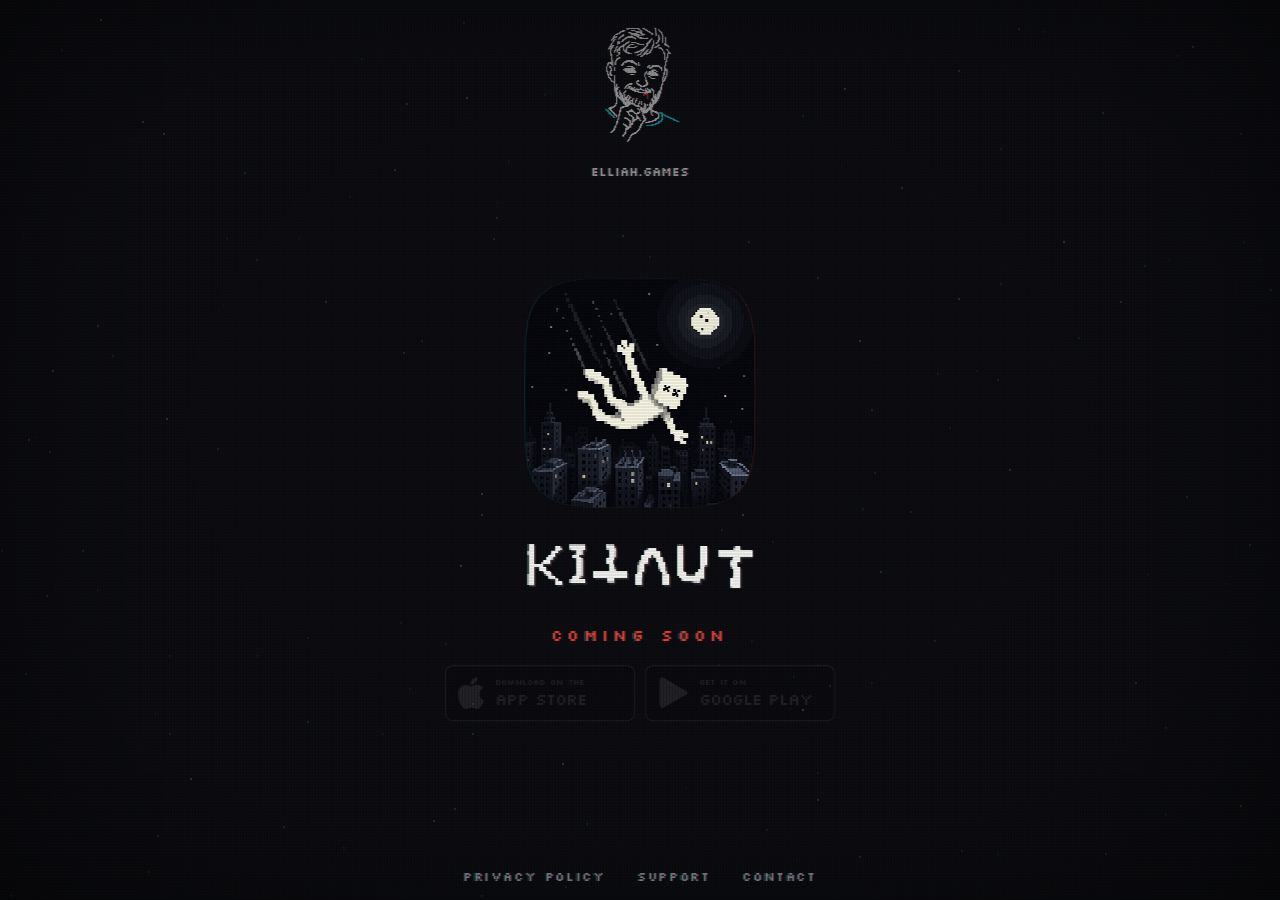
==== commit 3dc272c9: "Refine landing content hierarchy" ====
--- a/index.html
+++ b/index.html
@@ -17,7 +17,7 @@
       document.documentElement.classList.remove("crt-enabled");
     }
   </script>
-  <link rel="stylesheet" href="landing.css?v=51">
+  <link rel="stylesheet" href="landing.css?v=57">
   <script src="radial-waves.js?v=6" defer></script>
   <script src="pixel-shimmer.js?v=5" defer></script>
 </head>
@@ -30,6 +30,9 @@
   <header class="site-header">
     <a class="creator" href="./" aria-label="elliah.games home">
       <span class="portrait-sprite" aria-hidden="true"></span>
+      <span class="creator-copy">
+        <strong>elliah.games</strong>
+      </span>
     </a>
   </header>
 
@@ -68,11 +71,6 @@
   </main>
 
   <footer class="site-footer">
-    <a class="footer-name" href="./" aria-label="elliah.games home">
-      <span class="creator-copy">
-        <strong>elliah.games</strong>
-      </span>
-    </a>
     <div class="footer-links">
       <a href="privacy/">Privacy Policy</a>
       <a href="support/">Support</a>
--- a/landing.css
+++ b/landing.css
@@ -247,7 +247,7 @@
   flex-direction: column;
   align-items: center;
   gap: 8px;
-  opacity: 0.9;
+  opacity: 0.6;
   color: var(--white);
   text-align: center;
   text-decoration: none;
@@ -260,15 +260,6 @@
   background: url("assets/elliah-portrait-sheet.png") 0 0 / 300% 300% no-repeat;
   image-rendering: pixelated;
   animation: portrait-frames var(--sync-cycle) steps(1, end) infinite;
-}
-
-.footer-name {
-  display: inline-grid;
-  place-items: center;
-  opacity: 0.9;
-  color: var(--white);
-  text-align: center;
-  text-decoration: none;
 }
 
 .creator-copy {
@@ -329,6 +320,7 @@
   display: grid;
   justify-items: center;
   width: min(720px, 100%);
+  transform: translateY(clamp(-24px, -2.2svh, -14px));
 }
 
 .icon-orbit {
@@ -394,27 +386,29 @@
 }
 
 .coming-soon {
-  margin: 8px 0 28px;
-  color: var(--yellow);
+  margin: 24px 0 20px;
+  color: var(--red);
   font-family: var(--ui);
   font-size: clamp(0.78rem, 2vw, 0.92rem);
   font-weight: 400;
   letter-spacing: 0.36em;
   text-transform: uppercase;
-  text-shadow: 0 0 22px rgba(244, 211, 94, 0.24);
+  text-shadow: 0 0 22px rgba(255, 59, 47, 0.24);
 }
 
 .store-row {
   display: grid;
-  grid-template-columns: 1fr;
+  grid-template-columns: repeat(2, minmax(0, 1fr));
   justify-items: center;
+  width: min(390px, 100%);
   gap: 10px;
 }
 
 .store-badge {
   display: flex;
   align-items: center;
-  width: 190px;
+  width: 100%;
+  max-width: 190px;
   height: 56px;
   padding: 6px 12px;
   border: 1px solid rgba(245, 243, 232, 0.92);
@@ -622,7 +616,7 @@
   .logo-stage { width: 149px; height: 33px; margin-bottom: 18px; }
   .logo-sprite { transform: scale(1.15); }
 
-  .store-badge { width: 190px; }
+  .store-badge { width: 100%; max-width: 190px; }
 
   .site-footer {
     width: min(100% - 28px, 1180px);
@@ -650,6 +644,19 @@
 
 @media (max-width: 390px) {
   .hero { padding-top: 20px; }
+
+  .store-row { gap: 6px; }
+
+  .store-badge {
+    height: 52px;
+    padding: 5px 7px;
+  }
+
+  .store-icon { width: 24px; margin-right: 6px; }
+  .apple-icon { width: 22px; height: 30px; }
+  .play-icon { width: 24px; }
+  .store-badge small { margin-bottom: 3px; font-size: 0.42rem; }
+  .store-badge strong { font-size: 0.78rem; }
 }
 
 @media (prefers-reduced-motion: reduce) {
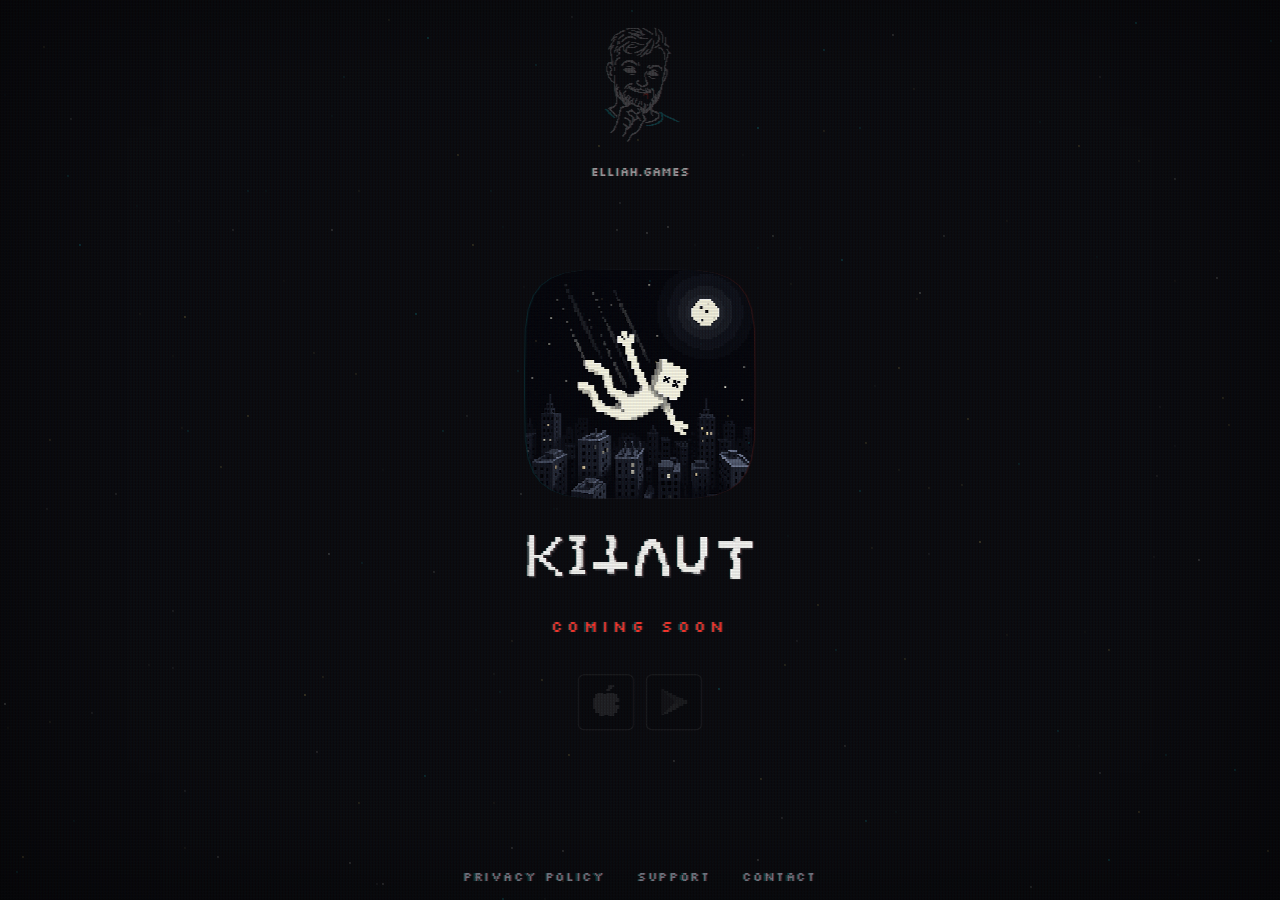
==== commit 3a247804: "Refine store badges and visual rhythm" ====
--- a/index.html
+++ b/index.html
@@ -17,8 +17,8 @@
       document.documentElement.classList.remove("crt-enabled");
     }
   </script>
-  <link rel="stylesheet" href="landing.css?v=57">
-  <script src="radial-waves.js?v=6" defer></script>
+  <link rel="stylesheet" href="landing.css?v=60">
+  <script src="radial-waves.js?v=8" defer></script>
   <script src="pixel-shimmer.js?v=5" defer></script>
 </head>
 <body>
@@ -49,21 +49,19 @@
       <p class="coming-soon">Coming soon</p>
 
       <div class="store-row" aria-label="KITAUT store availability">
-        <div class="store-badge" role="img" aria-label="Download on the App Store — coming soon">
-          <svg class="store-icon apple-icon" viewBox="0 -2 32 42" aria-hidden="true">
-            <path fill="currentColor" d="M26.7 20.3c0-5 4.1-7.5 4.3-7.6-2.3-3.4-6-3.9-7.3-4-3.1-.3-6 1.8-7.6 1.8-1.6 0-4-1.7-6.6-1.6-3.4.1-6.5 2-8.2 5-3.5 6.1-.9 15 2.5 19.9 1.7 2.4 3.6 5 6.2 4.9 2.5-.1 3.5-1.6 6.5-1.6 3.1 0 3.9 1.6 6.6 1.5 2.7 0 4.5-2.4 6.2-4.8 1.9-2.8 2.7-5.5 2.7-5.6-.1 0-5.3-2-5.3-7.9ZM21.7 5.5C23.1 3.8 24.1 1.4 23.8-1c-2.1.1-4.7 1.4-6.2 3.2-1.3 1.5-2.5 4-2.2 6.3 2.4.2 4.8-1.2 6.3-3Z"/>
+        <div class="store-badge" role="img" aria-label="App Store — coming soon">
+          <svg class="store-icon apple-icon" viewBox="0 0 18 18" shape-rendering="crispEdges" aria-hidden="true">
+            <path fill="currentColor" d="M10 0h3v1h-1v1h-1v1H9V2h1V0ZM4 4h3v1h2V4h4v1h2v2h1v2h-2v2h2v2h-1v2h-2v2h-3v-1H8v1H5v-2H3v-2H2V7h1V5h1V4Z"/>
           </svg>
-          <span><small>Download on the</small><strong>App Store</strong></span>
         </div>
 
-        <div class="store-badge" role="img" aria-label="Get it on Google Play — coming soon">
-          <svg class="store-icon play-icon" viewBox="0 0 40 44" aria-hidden="true">
-            <path fill="currentColor" d="M3 3.2 23.6 22 3.1 40.8C2.4 39.9 2 38.7 2 37.3V6.7c0-1.4.4-2.6 1-3.5Z"/>
-            <path fill="currentColor" d="m23.6 22 6.8-6.2 7.7 4.4c2.3 1.3 2.3 2.9 0 4.2l-7.8 4.4-6.7-6.8Z"/>
-            <path fill="currentColor" d="M3.1 40.8 23.6 22l6.7 6.8L6.8 42.2c-1.5.8-2.8.3-3.7-1.4Z"/>
-            <path fill="currentColor" d="M3 3.2c.9-1.7 2.3-2.2 3.8-1.4l23.6 14-6.8 6.2L3 3.2Z"/>
+        <div class="store-badge" role="img" aria-label="Google Play — coming soon">
+          <svg class="store-icon play-icon" viewBox="0 0 18 18" shape-rendering="crispEdges" aria-hidden="true">
+            <path fill="currentColor" opacity="0.42" d="M2 2h1v1H2ZM2 3h2v1H2ZM2 4h3v1H2ZM2 5h4v1H2ZM2 6h5v1H2ZM2 7h6v1H2ZM2 8h7v1H2ZM2 9h7v1H2ZM2 10h6v1H2ZM2 11h5v1H2ZM2 12h4v1H2ZM2 13h3v1H2ZM2 14h2v1H2ZM2 15h1v1H2Z"/>
+            <path fill="currentColor" opacity="0.62" d="M3 2h1v1H3ZM4 3h2v1H4ZM5 4h3v1H5ZM6 5h4v1H6ZM7 6h4v1H7ZM8 7h3v1H8Z"/>
+            <path fill="currentColor" opacity="0.72" d="M11 6h1v1h-1ZM11 7h3v1h-3ZM9 8h7v1H9ZM9 9h7v1H9ZM11 10h3v1h-3ZM11 11h1v1h-1Z"/>
+            <path fill="currentColor" opacity="0.88" d="M8 10h3v1H8ZM7 11h4v1H7ZM6 12h4v1H6ZM5 13h3v1H5ZM4 14h2v1H4ZM3 15h1v1H3Z"/>
           </svg>
-          <span><small>GET IT ON</small><strong>Google Play</strong></span>
         </div>
       </div>
 
--- a/landing.css
+++ b/landing.css
@@ -247,7 +247,6 @@
   flex-direction: column;
   align-items: center;
   gap: 8px;
-  opacity: 0.6;
   color: var(--white);
   text-align: center;
   text-decoration: none;
@@ -257,6 +256,7 @@
   flex: 0 0 auto;
   width: clamp(68px, 13svh, 105px);
   aspect-ratio: 544 / 736;
+  opacity: 0.2;
   background: url("assets/elliah-portrait-sheet.png") 0 0 / 300% 300% no-repeat;
   image-rendering: pixelated;
   animation: portrait-frames var(--sync-cycle) steps(1, end) infinite;
@@ -265,6 +265,7 @@
 .creator-copy {
   display: grid;
   gap: 4px;
+  opacity: 0.6;
 }
 
 .creator-copy strong {
@@ -317,6 +318,7 @@
 }
 
 .hero-copy {
+  --coming-gap: 38px;
   display: grid;
   justify-items: center;
   width: min(720px, 100%);
@@ -368,7 +370,7 @@
   width: 226px;
   height: 49px;
   max-width: 100%;
-  margin: 4px 0 14px;
+  margin: 4px 0 0;
   overflow: hidden;
 }
 
@@ -386,7 +388,7 @@
 }
 
 .coming-soon {
-  margin: 24px 0 20px;
+  margin: var(--coming-gap) 0;
   color: var(--red);
   font-family: var(--ui);
   font-size: clamp(0.78rem, 2vw, 0.92rem);
@@ -398,62 +400,39 @@
 
 .store-row {
   display: grid;
-  grid-template-columns: repeat(2, minmax(0, 1fr));
+  grid-template-columns: repeat(2, 56px);
   justify-items: center;
-  width: min(390px, 100%);
-  gap: 10px;
+  justify-content: center;
+  width: 100%;
+  gap: 12px;
 }
 
 .store-badge {
-  display: flex;
+  display: grid;
+  place-items: center;
   align-items: center;
-  width: 100%;
-  max-width: 190px;
+  width: 56px;
   height: 56px;
-  padding: 6px 12px;
+  padding: 10px;
   border: 1px solid rgba(245, 243, 232, 0.92);
-  border-radius: 8px;
+  border-radius: 6px;
   opacity: 0.1;
   background: #030405;
-  font-family: var(--ui);
-  text-align: left;
   user-select: none;
 }
 
 .store-icon {
-  flex: 0 0 auto;
-  width: 28px;
-  max-height: 34px;
-  margin-right: 11px;
+  display: block;
+  width: 34px;
+  height: 34px;
 }
 
 .apple-icon {
-  width: 26px;
-  height: 34px;
-}
-
-.play-icon { width: 30px; }
-
-.store-badge span {
-  display: grid;
-  min-width: 0;
-  align-content: center;
-  line-height: 1;
-}
-
-.store-badge small {
-  margin-bottom: 5px;
-  font-size: 0.5rem;
-  letter-spacing: 0.03em;
-  white-space: nowrap;
-}
-
-.store-badge strong {
-  font-size: 1rem;
-  font-weight: 400;
-  letter-spacing: -0.06em;
-  white-space: nowrap;
-}
+  width: 33px;
+  height: 33px;
+}
+
+.play-icon { width: 34px; height: 34px; }
 
 .site-footer {
   display: flex;
@@ -594,6 +573,8 @@
 }
 
 @media (max-width: 760px) {
+  .hero-copy { --coming-gap: 42px; }
+
   .site-header {
     width: min(100% - 28px, 1180px);
     min-height: clamp(46px, 7svh, 64px);
@@ -613,10 +594,8 @@
     margin-bottom: clamp(16px, 2.6svh, 28px);
   }
 
-  .logo-stage { width: 149px; height: 33px; margin-bottom: 18px; }
+  .logo-stage { width: 149px; height: 33px; }
   .logo-sprite { transform: scale(1.15); }
-
-  .store-badge { width: 100%; max-width: 190px; }
 
   .site-footer {
     width: min(100% - 28px, 1180px);
@@ -648,15 +627,15 @@
   .store-row { gap: 6px; }
 
   .store-badge {
+    width: 52px;
     height: 52px;
-    padding: 5px 7px;
-  }
-
-  .store-icon { width: 24px; margin-right: 6px; }
-  .apple-icon { width: 22px; height: 30px; }
-  .play-icon { width: 24px; }
-  .store-badge small { margin-bottom: 3px; font-size: 0.42rem; }
-  .store-badge strong { font-size: 0.78rem; }
+    padding: 9px;
+  }
+
+  .store-row { grid-template-columns: repeat(2, 52px); }
+  .store-icon,
+  .apple-icon,
+  .play-icon { width: 32px; height: 32px; }
 }
 
 @media (prefers-reduced-motion: reduce) {
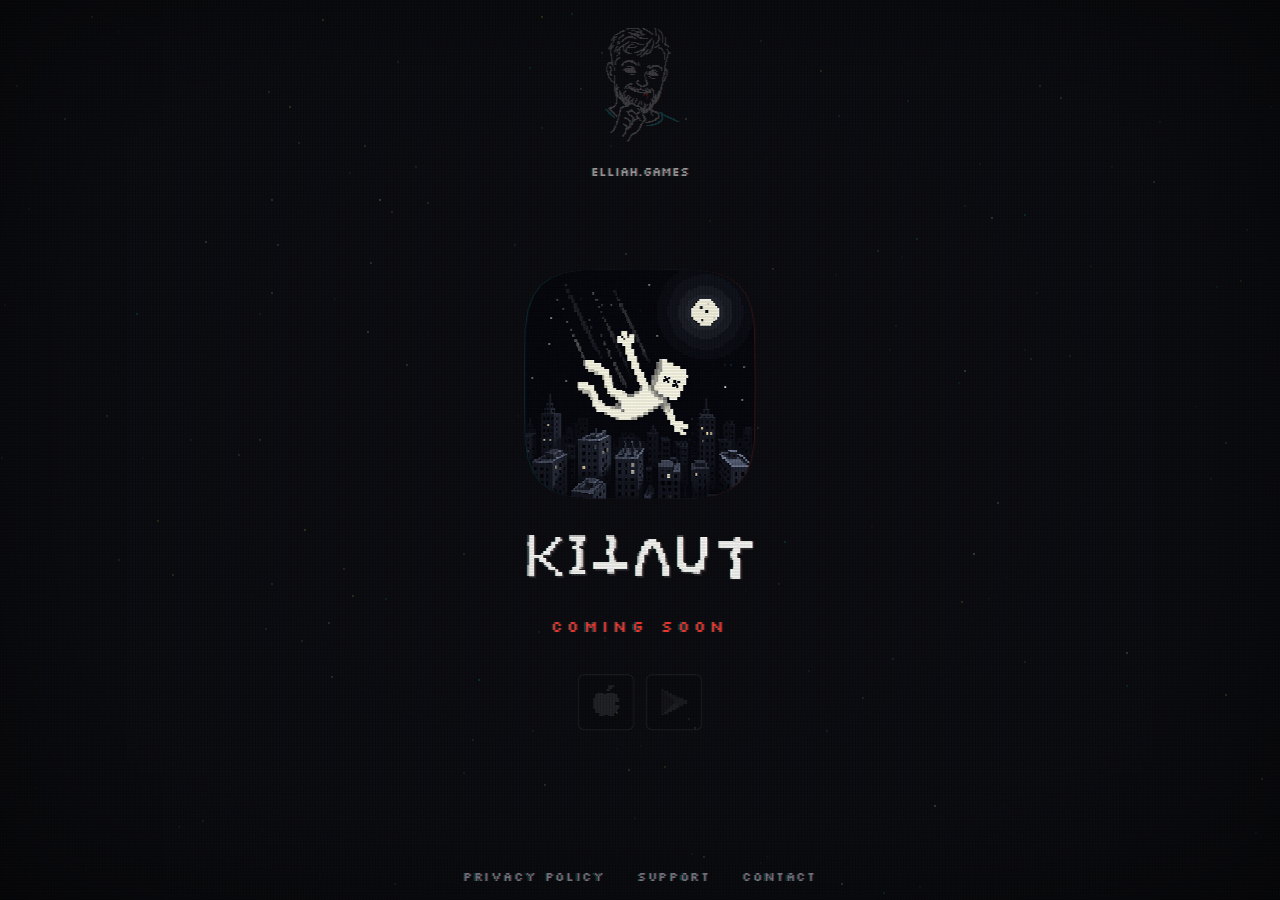
==== commit c1bff994: "Configure elliah.games custom domain" ====
--- a/index.html
+++ b/index.html
@@ -7,10 +7,10 @@
   <meta name="description" content="elliah.games — creator of KITAUT, a one-touch physics arcade game coming soon.">
   <meta property="og:title" content="elliah.games · KITAUT">
   <meta property="og:description" content="Swing higher. KITAUT is coming soon.">
-  <meta property="og:image" content="https://elliahzhe.github.io/kitaut-site/assets/kitaut-icon.png">
+  <meta property="og:image" content="https://elliah.games/assets/kitaut-icon.png">
   <meta property="og:type" content="website">
   <title>elliah.games · KITAUT</title>
-  <link rel="canonical" href="https://elliahzhe.github.io/kitaut-site/">
+  <link rel="canonical" href="https://elliah.games/">
   <link rel="icon" href="assets/kitaut-icon.png">
   <script>
     if (new URLSearchParams(window.location.search).get("crt") === "off") {
